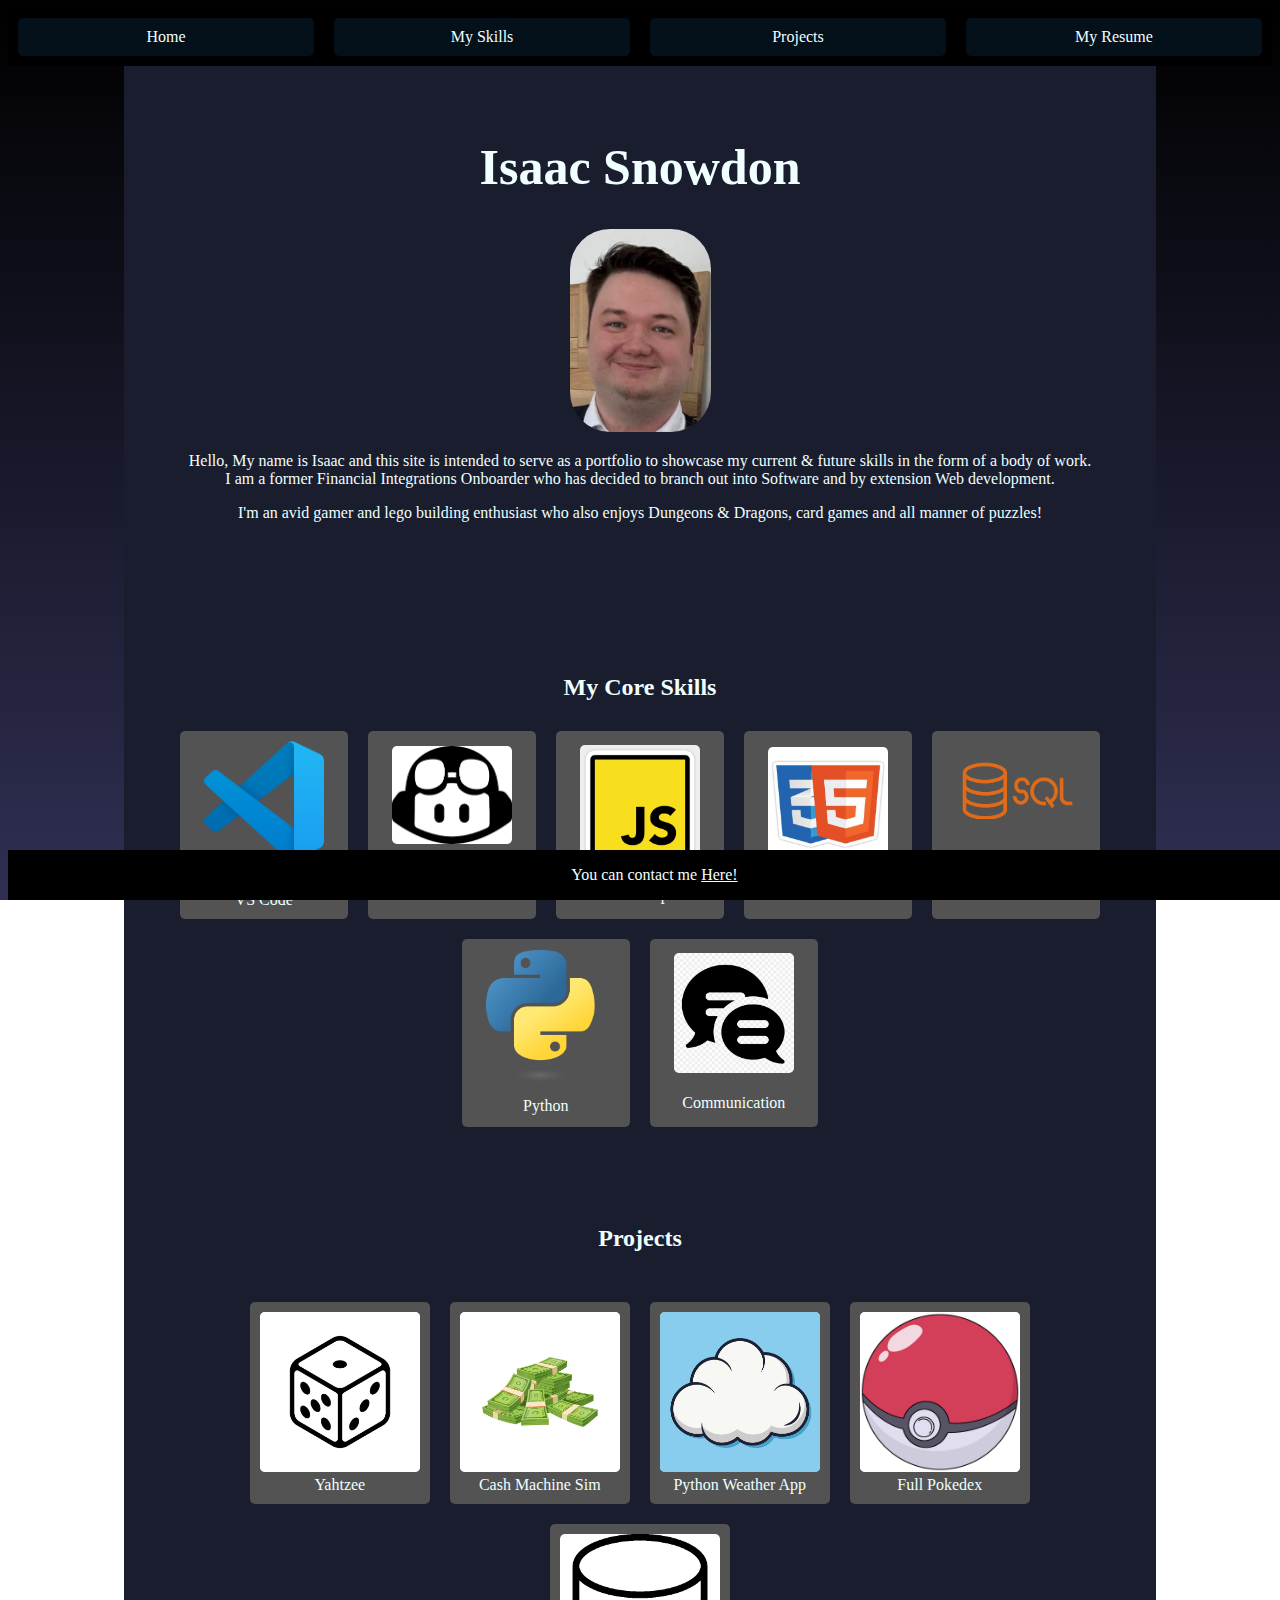
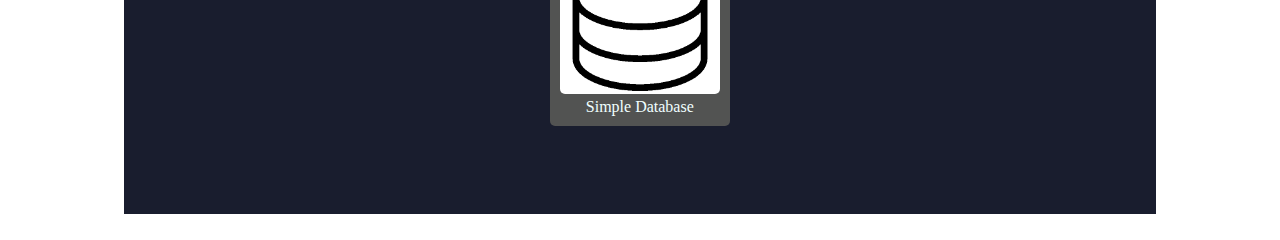
==== index.html @ 4d341797 "Add files via upload" ====
<!DOCTYPE html>
<html lang="en">

<head>
    <meta charset="UTF-8">
    <meta name="viewport" content="width=device-width, initial-scale=1.0">
    <title>Isaac Snowdon</title>
    <link rel="stylesheet" href="style.css">
</head>

<body>
    <!-- <header><h1>Isaac Snowdon</h1> </header> -->
        <!-- navigation bar for the site -->
        <nav>
            <ul>
                <li><a href="Index.html" class="navLink">Home</a></li>
                <li><a href="#mySkills" class="navLink">My Skills</a></li>
                <li><a href="#myProjects" class="navLink">Projects</a></li>
                <li><a href="CV.docx" target="_blank" class="navLink">My Resume</a></li>
            </ul>
        </nav>
    
    <main>
        <section id="intro">
        <br>
        <h1>Isaac Snowdon</h1>
        <img src="Resources/Me.PNG" id="myFace">
        <p>Hello, My name is Isaac and this site is intended to serve as a portfolio to showcase my current & future skills in the form of a body of work.<br>
        I am a former Financial Integrations Onboarder who has decided to branch out into Software and by extension Web
        development.
        <p>I'm an avid gamer and lego building enthusiast who also enjoys Dungeons & Dragons, card games and all manner of puzzles!</p>
        </section>
        <br>
        <section id="mySkills" >
            <h2>My Core Skills</h2>
        </section>
        <div class="skills">
            <ul>
                <li><img src="Resources/vsc.png" id="icon"><br>VS Code <p id="hidden">I am able to work within both VS code and Visual Studio and have a
                    strong understanding of how both of these systems aught to be used as well as the extensions available to me. 
                    This portfolio was built in VS Code.</p></li>
                <li><img src="Resources/copilot.png" id="icon"><br>CoPilot<p id="hidden">I am able to make use of AI tools like CoPilot to confirm the intent of and run checks 
                    on code to catch errors and improve my understanding.</p></li>
                <li><img src="Resources/js.jpg" id="icon">JavaScript<p id="hidden">I am able to produce multifunction programs with JavaScript and incorporate them into web pages in such a way as to
                    allow modification to the look of the page, I have produced a Yahtzee game and an interactive pokedex as evidence of this skill.</p></li>
                <li><img src="Resources/htmlcss.jpg" id="icon">HTML & CSS<p id="hidden">I have a foundational understanding of both HTML and CSS and am able to use both in concert to produce functional web pages,
                    This is evidenced by this very site and the stylesheet it uses as well as several of my linked projects.</p></li>
                <li><img src="Resources/Sql.png" id="icon">SQL/SQLite<p id="hidden">I have built a familiarity with SQL and have used it to produce & query several simple databases both within the databases module of 
                    VS Code and through SQLite within Python.</p></li>
                <li><img src="Resources/Python.png" id="icon">Python<p id="hidden">I've developed an understanding of Python that i intend to further develop but what I have learned has enabled me to produce software
                    that can perform multiple functions including reading information from an API and display it to a user as shown in my example weather app</p></li>
                <li><img src="Resources/comms.jpg" id="icon">Communication<p id="hidden">I have broad and well developed communication skills honed in my previous work environments that allow me to effectively 
                    communicate with others while under stress. This allows me to walk others through a problem and collaborate to find solutions.</p></li>
            </ul>
        </div>
        <br>
        <Section id="myProjects">
            <h2>Projects</h2>
        </Section>
        <div class="projects">
            <ul>
                <li><a href="Projects/yahtzee.html" target="_blank" id="Yahtzee" ><img src="Resources/cartoonDice.avif"> <br>Yahtzee</a></li>
                <li><a href="Projects/ATM.html" target="_blank" id="atm"><img src="Resources/cartoonCash.avif"><br>Cash Machine Sim</a></li>
                <li><a href="https://github.com/SackyChan/Weather-App/releases/tag/PythonProject" target="_blank" id = "Weather">
                    <img src="Resources/cartoonCloud.avif"><br>Python Weather App</a>
                </li>
                <li><a href="Projects/pokedex.html" target="_blank" id="pokedex"><img src="Resources/pokeball.jpg"><br>Full Pokedex</a></li>
                <li><a href="https://github.com/SackyChan/simpleDB" target="_blank" id="simpledb"><img src="Resources/Database-icon.png"><br>Simple Database</a></li>
            </ul>
        </div>
        <br>
        <section id="growspace"></section>
    </main>
    <br>
    <footer>
        <p>You can contact me <a href="mailto:IsaacSnowdon.bootcamp@justit.co.uk" id="mailLink">Here!</a></p>
    </footer>
</body>

</html>
---- style.css ----
html {
    color: azure;
    text-align: center;
    background: linear-gradient(black,rgb(47, 47, 83)) no-repeat center fixed;
    background-size: cover;
}
nav{
    position: sticky;
    width: 100%;
    height: auto;
    top:0;
    background-color: black;
    z-index: 1;
}
/* This is the ul for the navigation bar */
nav ul{
    /* removes bullet points */
    list-style-type: none;
    display: flex;
    flex-direction: row;
    align-items: center;
    padding: 0;
    margin: 0;

}
/* This is the class name for the list itmes */
 nav ul li{
    text-align:center;
    background-color: rgb(0, 0, 0);
    display: flex; 
    flex-direction: row;
    flex-wrap: wrap;
    justify-content: center;
    height: auto;
    width:100%;   
    margin:auto;
 }
/* Navigation links themselves */
nav ul li a{
    color: azure;
    background-color: rgb(4, 16, 26);
    text-decoration: none;
    padding: 10px;
    margin: 10px;
    border-radius: 5px;
    text-align:center;
    width: 90%;
}
nav ul li a:hover{
    color: aquamarine;
    background-color: rgb(17, 37, 55);
}
h1{
    font-size: 50px;
}
#mailLink {
    color: azure;
}
main{
    display: flex;
    flex-direction: column;
    background-color: rgb(25, 29, 46);
    width: 80%;
    margin:auto;
    height: auto;
    padding: 10px;
    align-items: center;
    justify-content: center;
    z-index: -1;
}
#intro{
    height: 500px;
    margin-top: 10px;
}

#myFace{
    border-radius: 40px;
    max-width: fit-content;
}
.skills{
    list-style-type: none;
    position: relative;
    width: auto;
    height: auto;
    justify-content: center;
    align-items: center;
    right: 2%;
}
.skills ul{
    display: inline-flex; 
    flex-direction: row;
    flex-wrap: wrap;
    justify-content: center;
    align-items: center;
    height: auto;
    width:auto;   
    margin:auto;  
}
.skills ul li{
    background-color: #525352;
    text-align:center;
    display: inline-flex; 
    flex-wrap: wrap;
    justify-content: center;
    align-items: center;
    height: 180px;
    width:160px;   
    margin:10px;
    border-radius: 5px;
    padding: 4px;
}
#hidden{
    display: none;
    
}

#mySkills{
    margin-top: 50px;
}


#myProjects{
    margin-top: 50px;
}

#icon{
    width: 120px;
    border-radius: 5px;
}

.skills ul li:hover > #hidden{
    display: block;
}
.skills ul li:hover{
    height: auto;
    width:300px;
}

.skills ul li:hover > #icon{
    width:290px;
}

.projects{
    list-style-type: none;
    position: relative;
    width: auto;
    height: auto;
    justify-content: center;
    align-items: center;
    right: 2%;
    margin-top: 20px;
}
.projects ul{
    display: inline-flex; 
    flex-direction: row;
    flex-wrap: wrap;
    justify-content: center;
    align-items: center;
    height: auto;
    width:auto;   
    margin:auto;  
}
.projects ul li{
    background-color: #525352;
    text-align:center;
    display: inline-flex; 
    flex-wrap: wrap;
    justify-content: center;
    align-items: center;
    margin:10px;
    padding: 10px;
    color: azure;
    border-radius: 5px;
}
.projects ul img{
    width: 160px;
    height: 160px;
    border-radius: 5px;
    background-color: rgb(255, 255, 255);
}

.projects ul img:hover{
    width: 200px;
    height:auto;
}
#hide{
    display: none;
}

.projects ul li:hover > #hide{
    display: block;
}

.projects ul li a{
    color: azure;
    text-decoration: none;
}
#growspace{
    margin-top: 50px;
}
footer{
    background-color: black;
    position:fixed;
    bottom: 0px;
    width: 101%;
}
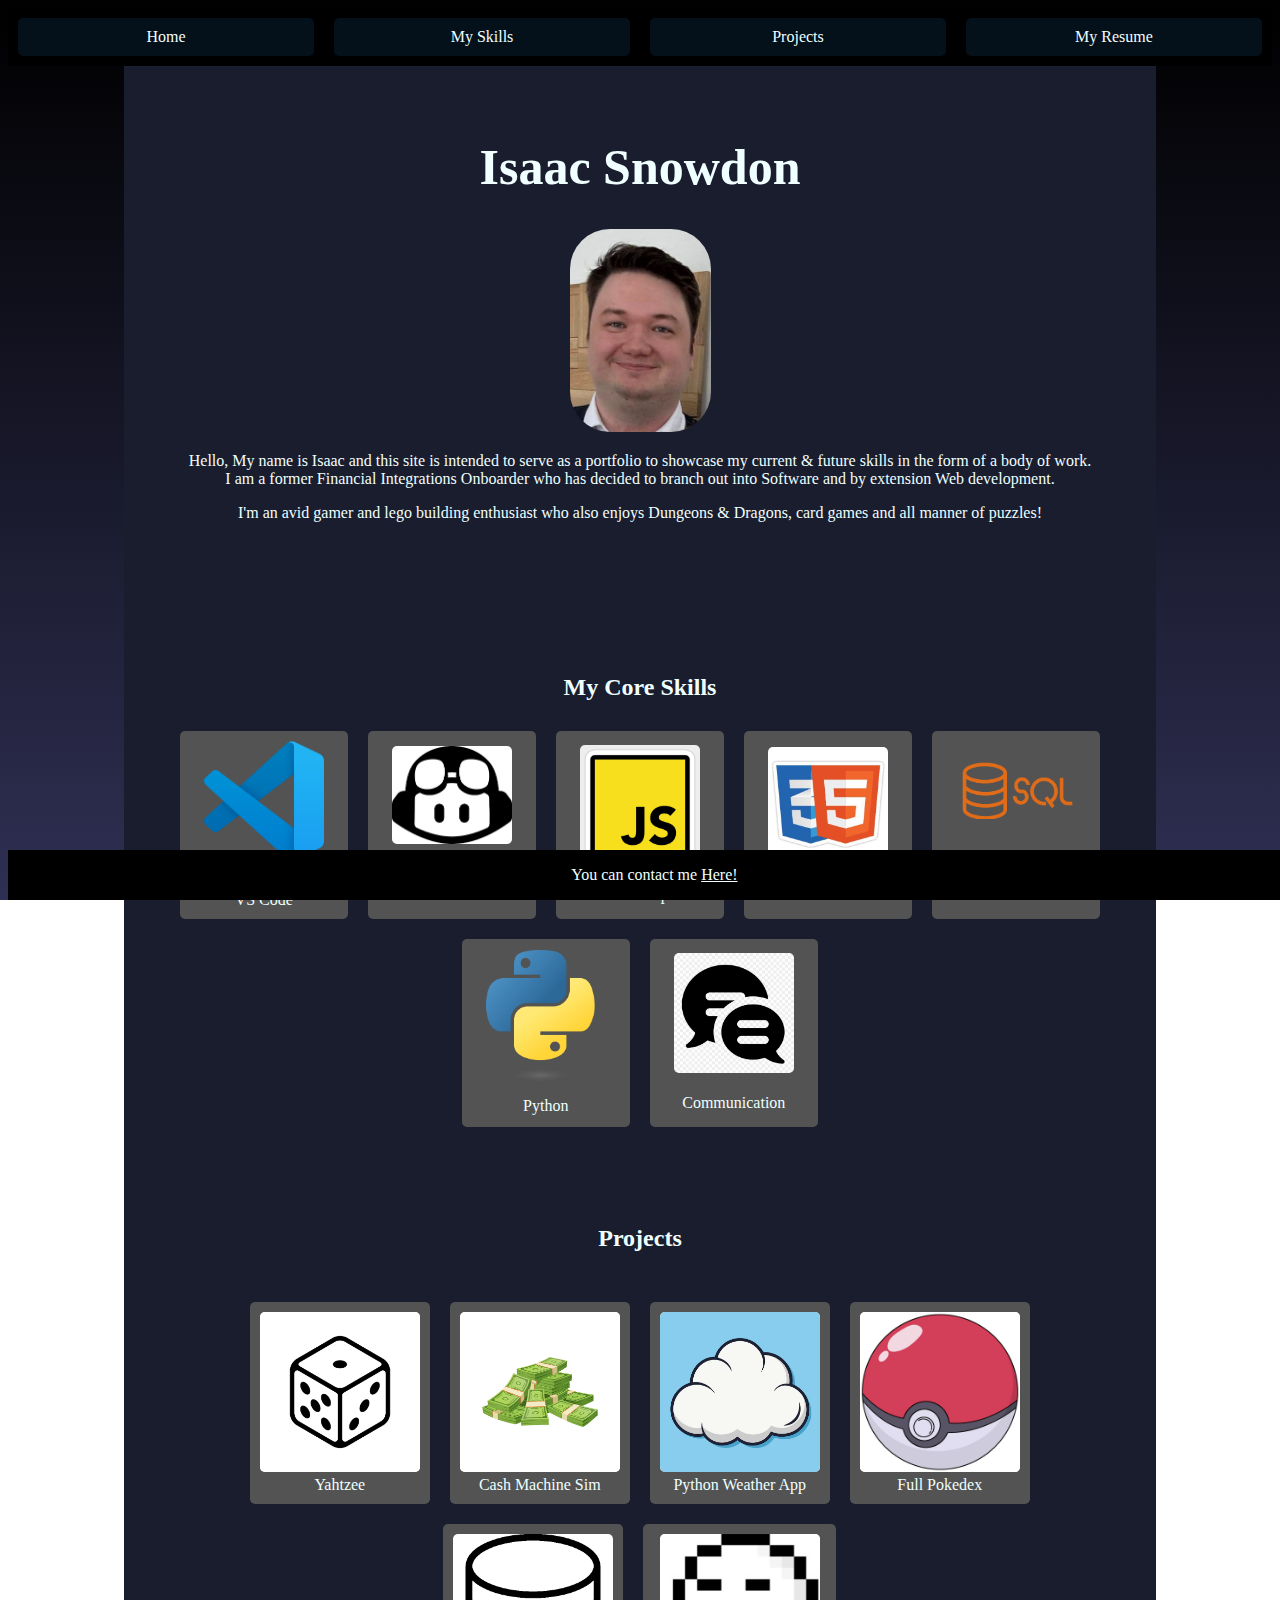
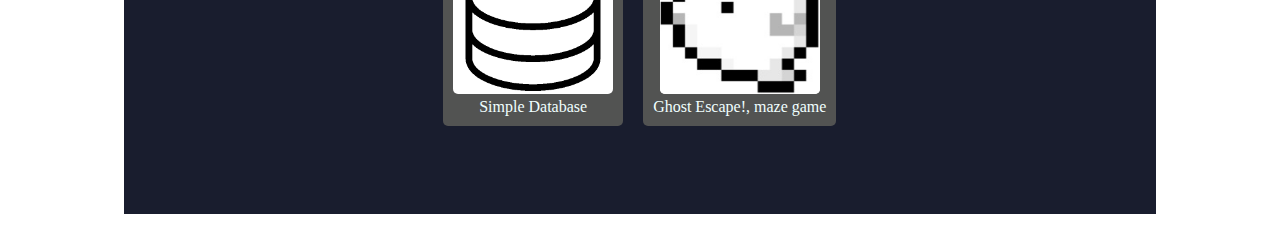
==== commit 49f479d8: "Add files via upload" ====
--- a/index.html
+++ b/index.html
@@ -66,6 +66,7 @@
                 </li>
                 <li><a href="Projects/pokedex.html" target="_blank" id="pokedex"><img src="Resources/pokeball.jpg"><br>Full Pokedex</a></li>
                 <li><a href="https://github.com/SackyChan/simpleDB" target="_blank" id="simpledb"><img src="Resources/Database-icon.png"><br>Simple Database</a></li>
+                <li><a href="Projects/maze.html" target="_blank" id="ghostMaze"><img src="Resources/maze_ghost.PNG"><br>Ghost Escape!, maze game</a></li>
             </ul>
         </div>
         <br>
